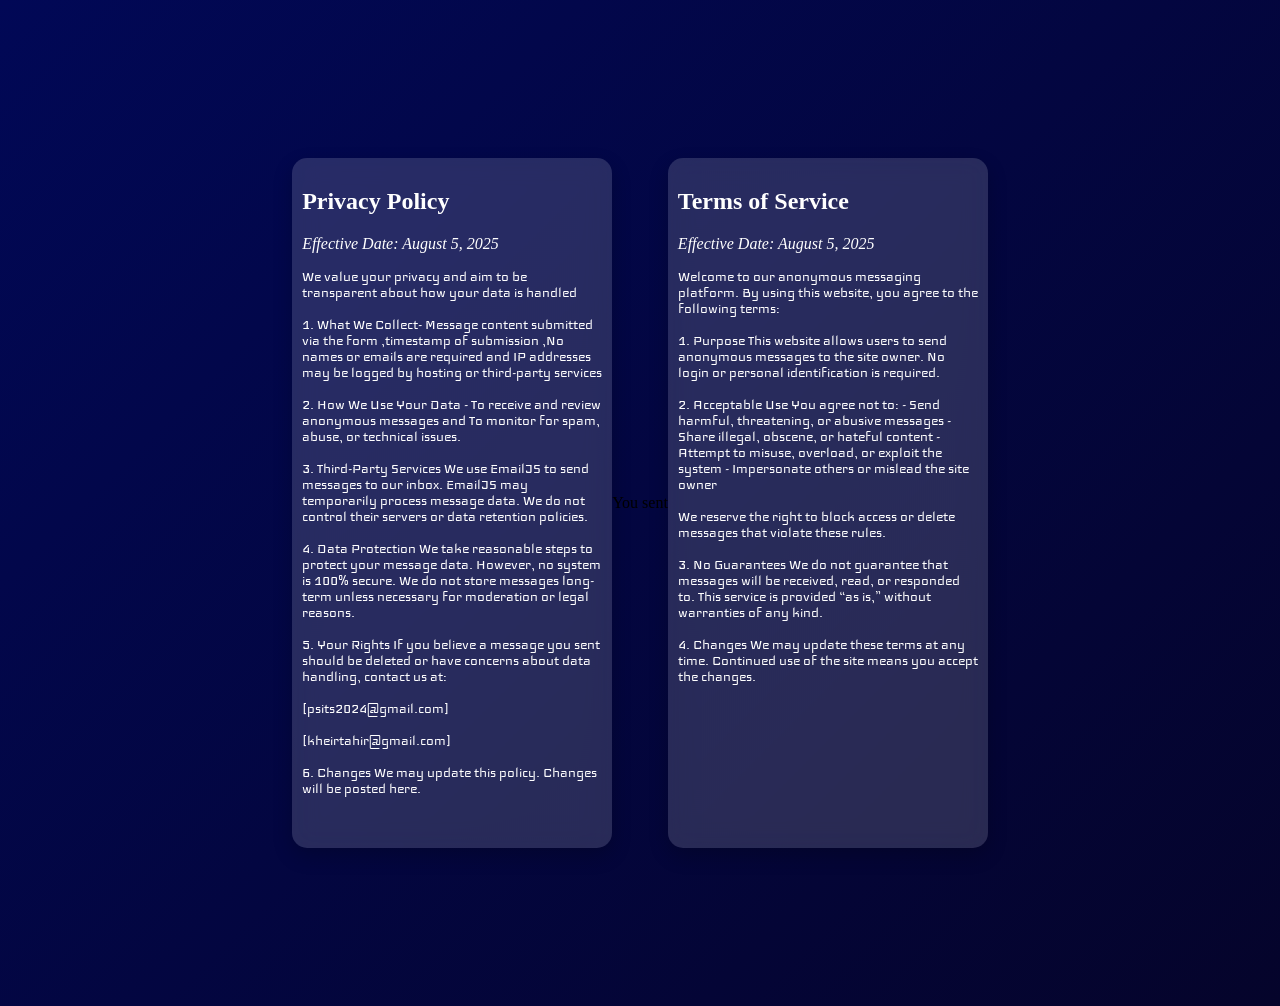
==== PrivacyText.html @ bc173875 "Changes to be committed: 	new file:   Photos/desktopicon.png 	new file:   Photos/psitscsu.png 	new f" ====
<!DOCTYPE html>
<html>
  <head>
     <link rel="preconnect" href="https://fonts.googleapis.com">
 <link rel="preconnect" href="https://fonts.gstatic.com" crossorigin>
 <link href="https://fonts.googleapis.com/css2?family=Iceland&display=swap" rel="stylesheet">
   <meta charset="UTF-8" />
  <meta name="viewport" content="width=device-width,initial-scale=1.0">
    <title>PSITS | Terms</title>
    <link rel="stylesheet" href="style3.css">
  </head>
  <body>
    <div class="Container">
      <p class="TermsText"><h2>
        Privacy Policy</h2>
<i>Effective Date: August 5, 2025</i>


<p>We value your privacy and aim to be transparent about how your data is handled</p>

<p>1. What We Collect-
 Message content submitted via the form
,timestamp of submission
,No names or emails are required
and IP addresses may be logged by hosting or third-party services</p>

<p>2. How We Use Your Data
- To receive and review anonymous messages
and To monitor for spam, abuse, or technical issues.
</p>

<p>3. Third-Party Services
We use EmailJS to send messages to our inbox. EmailJS may temporarily process message data. We do not control their servers or data retention policies.</p>

<p>4. Data Protection
We take reasonable steps to protect your message data. However, no system is 100% secure. We do not store messages long-term unless necessary for moderation or legal reasons.</p>

<p>5. Your Rights
If you believe a message you sent should be deleted or have concerns about data handling, contact us at: <p class="Email"> [psits2024@gmail.com] </p> <p class="myEmail"> [kheirtahir@gmail.com]</p></p>

<p>6. Changes
We may update this policy. Changes will be posted here.</p>
</p>
    </div>
  </body>
</html>
You sent
<!DOCTYPE html>
<html>
  <head>
     <link rel="preconnect" href="https://fonts.googleapis.com">
 <link rel="preconnect" href="https://fonts.gstatic.com" crossorigin>
 <link href="https://fonts.googleapis.com/css2?family=Iceland&display=swap" rel="stylesheet">
   <meta charset="UTF-8" />
  <meta name="viewport" content="width=device-width,initial-scale=1.0">
    <title>PSITS | Terms</title>
    <link rel="stylesheet" href="style2.css">
  </head>
  <body>
    <div class="Container">
      <p class="TermsText"><h2>Terms of Service
</h2>
<i>Effective Date: August 5, 2025</i>
<p>
Welcome to our anonymous messaging platform. By using this website, you agree to the following terms:</p>

<p>1. Purpose
This website allows users to send anonymous messages to the site owner. No login or personal identification is required.</p>

<p>2. Acceptable Use
You agree not to:
- Send harmful, threatening, or abusive messages
- Share illegal, obscene, or hateful content
- Attempt to misuse, overload, or exploit the system
- Impersonate others or mislead the site owner
</p>
<p>We reserve the right to block access or delete messages that violate these rules.</p>

<p>3. No Guarantees
We do not guarantee that messages will be received, read, or responded to. This service is provided “as is,” without warranties of any kind.
</p>

<p>
  4. Changes
We may update these terms at any time. Continued use of the site means you accept the changes.
</p>
</p>
    </div>
  </body>
</html>
---- style3.css ----
body {
   background: linear-gradient(135deg, #010856, #05042b);
  height: 110vh;
  display: flex;
  align-items: center;
  justify-content: center;
  background-repeat: no-repeat;
  -webkit-tap-highlight-color: transparent;
  justify-content: center;
align-items: center;
}

.Container {
  justify-content: center;
  background: rgba(255, 255, 255, 0.15);
  backdrop-filter: blur(12px);
  border-radius: 15px;
  padding: 10px 10px 5px 10px;
  width: 300px;
  height: 85vh;
  margin:0;
  box-shadow: 0 8px 20px rgba(0, 0, 0, 0.2);
  color: #fff;
}
.iconContainer{
  display:flex;
  align-content: center;
  align-items: center;
  justify-content: center;
  padding:0;
  margin:0;
}
.icon{
  display:flex;
  align-content: center;
  height: 30px;
  width:30px;
  padding:0;
 margin:0;
 filter: drop-shadow(0 0 2px #00D8FF);
}

.Terms{
font-size: 12px;
padding: 0;
margin:0;
font-family: "iceland" , sans-serif;
color: white;
opacity: 40%;
}

.Privacy{
  font-size: 12px;
  padding: 0;
  margin:0;
  font-family: "iceland" , sans-serif;
  color: white;
  opacity: 40%;
}
p{
  font-family: "iceland" , sans-serif;
}
---- style2.css ----
body {
   background: linear-gradient(135deg, #010856, #05042b);
  height: 110vh;
  display: flex;
  align-items: center;
  justify-content: center;
  background-repeat: no-repeat;
  -webkit-tap-highlight-color: transparent;
  justify-content: center;
align-items: center;
}

.Container {
  justify-content: center;
  background: rgba(255, 255, 255, 0.15);
  backdrop-filter: blur(12px);
  border-radius: 15px;
  padding: 10px 10px 5px 10px;
  width: 300px;
  height: 75vh;
  margin:0;
  box-shadow: 0 8px 20px rgba(0, 0, 0, 0.2);
  color: #fff;
}
.iconContainer{
  display:flex;
  align-content: center;
  align-items: center;
  justify-content: center;
  padding:0;
  margin:0;
}
.icon{
  display:flex;
  align-content: center;
  height: 30px;
  width:30px;
  padding:0;
 margin:0;
 filter: drop-shadow(0 0 2px #00D8FF);
}

.Terms{
font-size: 12px;
padding: 0;
margin:0;
font-family: "iceland" , sans-serif;
color: white;
opacity: 40%;
}

.Privacy{
  font-size: 12px;
  padding: 0;
  margin:0;
  font-family: "iceland" , sans-serif;
  color: white;
  opacity: 40%;
}
p{
  font-family: "iceland" , sans-serif;
}
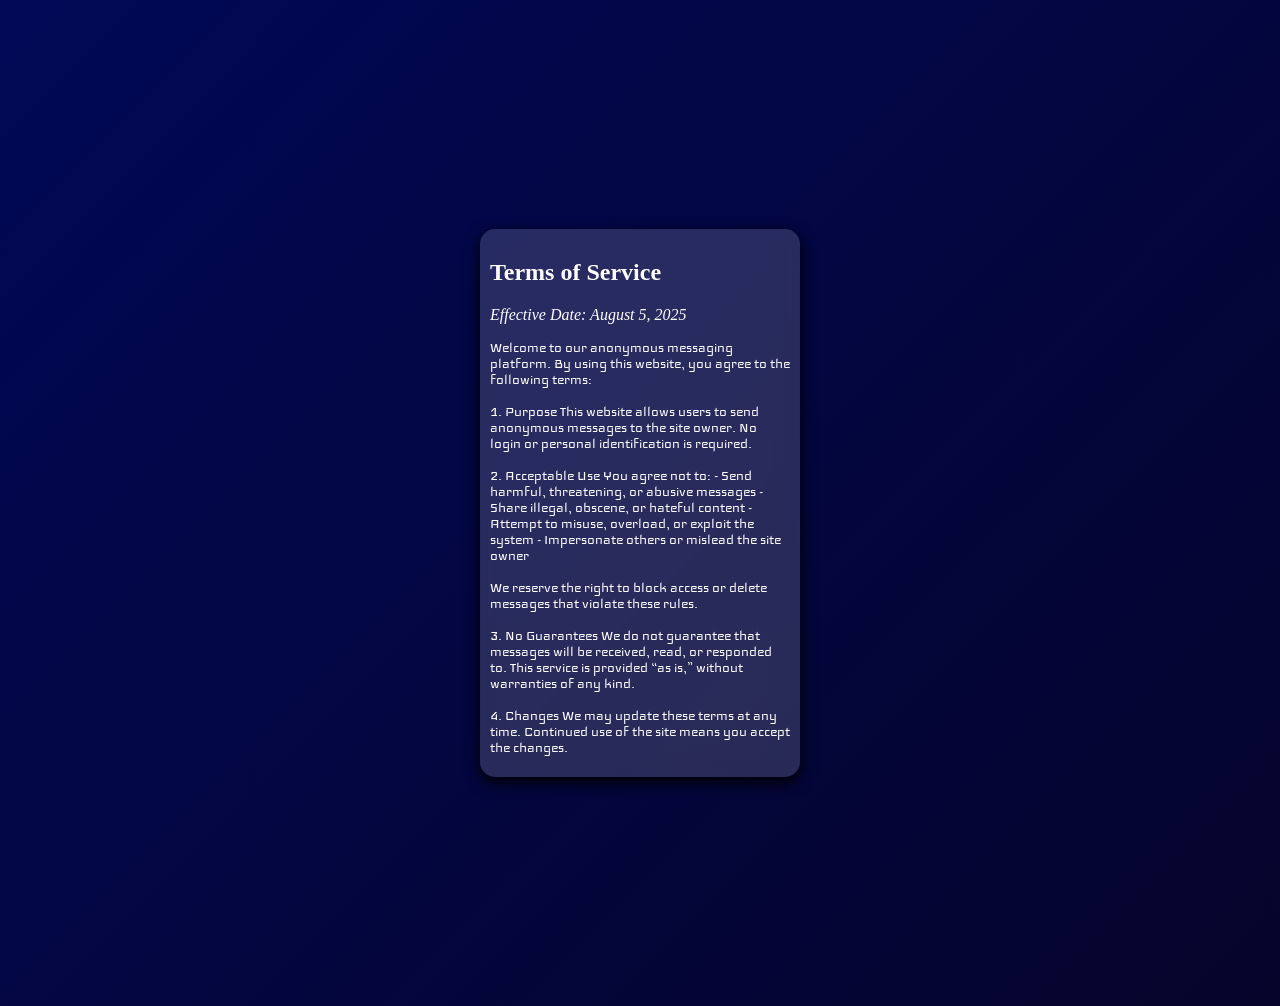
==== commit 260200e5: "Updated Desingn and resonsive" ====
--- a/PrivacyText.html
+++ b/PrivacyText.html
@@ -1,3 +1,4 @@
+
 <!DOCTYPE html>
 <html>
   <head>
@@ -8,53 +9,6 @@
   <meta name="viewport" content="width=device-width,initial-scale=1.0">
     <title>PSITS | Terms</title>
     <link rel="stylesheet" href="style3.css">
-  </head>
-  <body>
-    <div class="Container">
-      <p class="TermsText"><h2>
-        Privacy Policy</h2>
-<i>Effective Date: August 5, 2025</i>
-
-
-<p>We value your privacy and aim to be transparent about how your data is handled</p>
-
-<p>1. What We Collect-
- Message content submitted via the form
-,timestamp of submission
-,No names or emails are required
-and IP addresses may be logged by hosting or third-party services</p>
-
-<p>2. How We Use Your Data
-- To receive and review anonymous messages
-and To monitor for spam, abuse, or technical issues.
-</p>
-
-<p>3. Third-Party Services
-We use EmailJS to send messages to our inbox. EmailJS may temporarily process message data. We do not control their servers or data retention policies.</p>
-
-<p>4. Data Protection
-We take reasonable steps to protect your message data. However, no system is 100% secure. We do not store messages long-term unless necessary for moderation or legal reasons.</p>
-
-<p>5. Your Rights
-If you believe a message you sent should be deleted or have concerns about data handling, contact us at: <p class="Email"> [psits2024@gmail.com] </p> <p class="myEmail"> [kheirtahir@gmail.com]</p></p>
-
-<p>6. Changes
-We may update this policy. Changes will be posted here.</p>
-</p>
-    </div>
-  </body>
-</html>
-You sent
-<!DOCTYPE html>
-<html>
-  <head>
-     <link rel="preconnect" href="https://fonts.googleapis.com">
- <link rel="preconnect" href="https://fonts.gstatic.com" crossorigin>
- <link href="https://fonts.googleapis.com/css2?family=Iceland&display=swap" rel="stylesheet">
-   <meta charset="UTF-8" />
-  <meta name="viewport" content="width=device-width,initial-scale=1.0">
-    <title>PSITS | Terms</title>
-    <link rel="stylesheet" href="style2.css">
   </head>
   <body>
     <div class="Container">
--- a/style3.css
+++ b/style3.css
@@ -16,12 +16,19 @@
   backdrop-filter: blur(12px);
   border-radius: 15px;
   padding: 10px 10px 5px 10px;
-  width: 300px;
-  height: 85vh;
-  margin:0;
-  box-shadow: 0 8px 20px rgba(0, 0, 0, 0.2);
+  width: 90%;              /* more flexible width for mobile */
+  max-width: 300px;        /* keeps it neat on larger screens */
+  max-height: 80vh;        /* prevents overflow on mobile */
+  overflow-y: auto;        /* adds scroll if content is too long */
+  margin: 0 auto;          /* centers horizontally */
+  box-shadow: 0 5px 15px black;
   color: #fff;
 }
+
+.Container::-webkit-scrollbar { 
+  background-color: transparent;
+}
+
 .iconContainer{
   display:flex;
   align-content: center;
